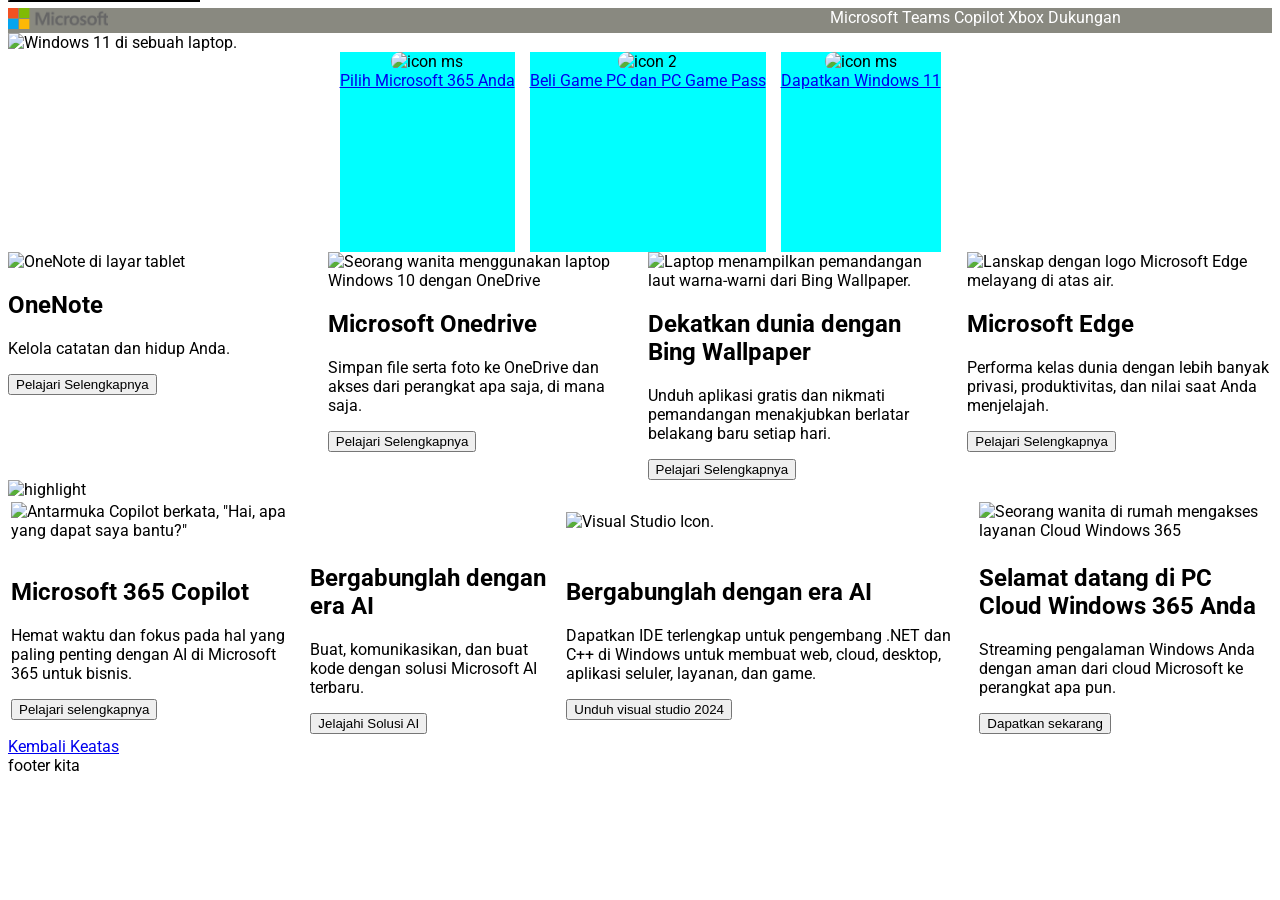
==== index.html @ b046ab96 "Add files via upload" ====
<!doctype html>
<html lang="en">
	<head>
		<meta charset="UTF-8" />
		<meta name="viewport" content="width=device-width, initial-scale=1.0" />
		<meta name="description" content="jsfdjshfjfhfhfhfjshhjdfjh" />
		<meta name="author" content="calandra" />

		<link
			rel="apple-touch-icon"
			sizes="180x180"
			href="assets/image/favicon/apple-touch-icon.png"
		/>
		<link
			rel="icon"
			type="image/png"
			sizes="32x32"
			href="assets/image/favicon/favicon-32x32.png"
		/>
		<link
			rel="icon"
			type="image/png"
			sizes="16x16"
			href="assets/image/favicon/favicon-16x16.png"
		/>
		<link rel="manifest" href="/site.webmanifest" />
		<link rel="preconnect" href="https://fonts.googleapis.com" />
		<link rel="preconnect" href="https://fonts.gstatic.com" crossorigin />
		<link
			href="https://fonts.googleapis.com/css2?family=Roboto:ital,wght@0,100..900;1,100..900&display=swap"
			rel="stylesheet"
		/>
		<style>
			.bgabu {
				background-color: #898980;
			}
			.tombol {
				background-color: blue;
				color: white;
			}
			.tombol:hover {
				background-color: red;
				color: white;
			}

			.navbar {
				display: flex;
			}

			.kiri {
				width: 25%;
			}

			.tengah {
				width: 40%;
			}

			.kanan {
				width: 35%;
			}

			#product {
				display: flex;
				justify-content: center;
				align-items: center;
				gap: 15px;
			}

			.card {
				background-color: aqua;
				height: 200px;
				text-align: center;
			}

			.card img {
				height: 100px;
				border-radius: 10px;
			}
			#blog {
				display: flex;
				gap: 15px;
			}
			.blogcontent {
				width: 25%;
			}

			#banner {
				position: relative; /*Kunci*/
			}

			.img-banner {
				width: 100%;
				display: block; /*Kunci*/
			}

			.img-caption {
				position: absolute; /*Kunci*/
				bottom: 50px;
				color: red;
				font-size: 16px;
				z-index: 1; /*Kunci*/
			}
		</style>
	</head>
	<body style="font-family: roboto">
		<header class="bgabu">
			<nav class="navbar">
				<div class="kiri">
					<img
						src="assets/image/logo-microsoft.png"
						alt="logo microsoft"
						width="100px"
					/>
				</div>

				<div class="tengah"></div>

				<div class="kanan">
					<span
						><a
							href="https://www.microsoft.com/id-id/microsoft-365"
							style="color: white; text-decoration: none"
							>Microsoft</a
						>
					</span>
					<span
						><a
							href="https://www.microsoft.com/en/microsoft-teams/group-chat-software"
							target="_blank"
							style="color: white; text-decoration: none"
							>Teams</a
						></span
					>
					<span
						><a
							href="https://www.microsoft.com/en/microsoft-teams/group-chat-software"
							target="_blank"
							style="color: white; text-decoration: none"
							>Copilot</a
						></span
					>
					<span
						><a
							href="https://www.microsoft.com/en/microsoft-teams/group-chat-software"
							target="_blank"
							style="color: white; text-decoration: none"
							>Xbox</a
						></span
					>
					<span
						><a
							href="https://www.microsoft.com/en/microsoft-teams/group-chat-software"
							target="_blank"
							style="color: white; text-decoration: none"
							>Dukungan</a
						></span
					>
				</div>
			</nav>
		</header>

		<section id="banner">
			<img
				src="https://cdn-dynmedia-1.microsoft.com/is/image/microsoftcorp/Highlight-Hero-Windows11-GlobalLaunch:VP2-859x540"
				alt="Windows 11 di sebuah laptop."
				class="img-banner"
			/>
			<div class="img-caption">
				<h1>
					Dirancang untuk saat ini <br />
					dan masa mendatang
				</h1>
				<p>
					Generasi terbaru dari game. Tujuanmu. Teman dan keluarga. Windows 11
					diciptakan agar Anda lebih dekat dengan semua orang yang Anda sayangi.
				</p>
				<button type="button" class="tombol">
					Periksa apakah PC anda siap
				</button>
			</div>
		</section>

		<section id="product">
			<div class="card">
				<img
					src="https://cdn-dynmedia-1.microsoft.com/is/content/microsoftcorp/Link-List-Icons-Microsoft-365?wid=40&hei=40"
					alt="icon ms"
					width="40px"
					height="40px"
				/>
				<div class="caption">
					<a
						href="https://www.microsoft.com/en-gb/windows/get-windows-11?icid=MSCOM_QL_Windows&r=1"
						>Pilih Microsoft 365 Anda</a
					>
				</div>
			</div>
			<div class="card">
				<img
					src="https://cdn-dynmedia-1.microsoft.com/is/image/microsoftcorp/QuickLink-Controller-with-Badge-80x80?wid=40&hei=40"
					alt="icon 2"
					width="40px"
					height="40px"
				/>
				<div class="caption">
					<a
						href="https://www.microsoft.com/en-gb/windows/get-windows-11?icid=MSCOM_QL_Windows&r=1"
						>Beli Game PC dan PC Game Pass</a
					>
				</div>
			</div>
			<div class="card">
				<img
					src="https://cdn-dynmedia-1.microsoft.com/is/content/microsoftcorp/Link-List-Icons-Microsoft-365?wid=40&hei=40"
					alt="icon ms"
					width="40px"
					height="40px"
				/>
				<div class="caption">
					<a
						href="https://www.microsoft.com/id-id/windows/get-windows-11?icid=MSCOM_QL_Windows"
						>Dapatkan Windows 11</a
					>
				</div>
			</div>
		</section>

		<section id="blog">
			<div class="blogcontent">
				<img
					src="https://cdn-dynmedia-1.microsoft.com/is/image/microsoftcorp/Content-Card-PC-SMB-OneNote?wid=406&amp;hei=230&amp;fit=crop&amp;resSharp=1"
					alt="OneNote di layar tablet"
				/>
				<div class="blogsub">
					<h2>OneNote</h2>
					<p>Kelola catatan dan hidup Anda.</p>
					<input type="button" value="Pelajari Selengkapnya" />
				</div>
			</div>
			<div class="blogcontent">
				<img
					src="https://cdn-dynmedia-1.microsoft.com/is/image/microsoftcorp/gldn-Soft-CP-OneDriveCampaignRefresh-2?wid=406&amp;hei=230&amp;fit=crop&amp;resSharp=1"
					alt="Seorang wanita menggunakan laptop Windows 10 dengan OneDrive"
				/>
				<div class="blogsub">
					<h2>Microsoft Onedrive</h2>
					<p>
						Simpan file serta foto ke OneDrive dan akses dari perangkat apa
						saja, di mana saja.
					</p>
					<input type="button" value="Pelajari Selengkapnya" />
				</div>
			</div>
			<div class="blogcontent">
				<img
					src="https://cdn-dynmedia-1.microsoft.com/is/image/microsoftcorp/Content-Card-Bing-Wallpaper-Giants-Causeway?wid=406&amp;hei=230&amp;fit=crop&amp;resSharp=1"
					alt="Laptop menampilkan pemandangan laut warna-warni dari Bing Wallpaper."
				/>
				<div class="blogsub">
					<h2>Dekatkan dunia dengan Bing Wallpaper</h2>
					<p>
						Unduh aplikasi gratis dan nikmati pemandangan menakjubkan berlatar
						belakang baru setiap hari.
					</p>
					<input type="button" value="Pelajari Selengkapnya" />
				</div>
			</div>
			<div class="blogcontent">
				<img
					src="https://cdn-dynmedia-1.microsoft.com/is/image/microsoftcorp/gldn-MSFT-CP-Edge?wid=406&amp;hei=230&amp;fit=crop&amp;resSharp=1"
					alt="Lanskap dengan logo Microsoft Edge melayang di atas air."
				/>
				<div class="blogsub">
					<h2>Microsoft Edge</h2>
					<p>
						Performa kelas dunia dengan lebih banyak privasi, produktivitas, dan
						nilai saat Anda menjelajah.
					</p>
					<input type="button" value="Pelajari Selengkapnya" />
				</div>
			</div>
		</section>
		<section id="highlight">
			<img
				src="https://cdn-dynmedia-1.microsoft.com/is/image/microsoftcorp/Highlight-Content-Card-PC-Game-Pass-Spring-2023:VP2-859x540"
				alt="highlight"
				width="100%"
			/>
		</section>
		<section id="bisnis">
			<table>
				<tr>
					<td>
						<img
							src="https://cdn-dynmedia-1.microsoft.com/is/image/microsoftcorp/Content-Card-Microsoft-365-Copilot-COMMR-0625?wid=406&amp;hei=230&amp;fit=crop&amp;resSharp=1"
							alt='Antarmuka Copilot berkata, "Hai, apa yang dapat saya bantu?"'
						/>
					</td>
					<td>
						<img
							src="https://cdn-dynmedia-1.microsoft.com/is/image/microsoftcorp/Content-Card-Azure-AI-Bloom?wid=406&amp;hei=230&amp;fit=crop&amp;resSharp=1"
							alt=""
						/>
					</td>
					<td>
						<img
							src="https://cdn-dynmedia-1.microsoft.com/is/image/microsoftcorp/Content-Card-Visual-Studio-Icon?wid=406&amp;hei=230&amp;fit=crop&amp;resSharp=1"
							alt="Visual Studio Icon."
						/>
					</td>
					<td>
						<img
							src="https://cdn-dynmedia-1.microsoft.com/is/image/microsoftcorp/JIC-DPS-CP01?wid=406&amp;hei=230&amp;fit=crop&amp;resSharp=1"
							alt="Seorang wanita di rumah mengakses layanan Cloud Windows 365"
						/>
					</td>
				</tr>
				<tr>
					<td>
						<h2>Microsoft 365 Copilot</h2>
						<p>
							Hemat waktu dan fokus pada hal yang paling penting dengan AI di
							Microsoft 365 untuk bisnis.
						</p>
						<input type="button" value="Pelajari selengkapnya" />
					</td>
					<td>
						<h2>Bergabunglah dengan era AI</h2>
						<p>
							Buat, komunikasikan, dan buat kode dengan solusi Microsoft AI
							terbaru.
						</p>
						<input type="button" value="Jelajahi Solusi AI" />
					</td>
					<td>
						<h2>Bergabunglah dengan era AI</h2>
						<p>
							Dapatkan IDE terlengkap untuk pengembang .NET dan C++ di Windows
							untuk membuat web, cloud, desktop, aplikasi seluler, layanan, dan
							game.
						</p>
						<input type="button" value="Unduh visual studio 2024" />
					</td>
					<td>
						<h2>Selamat datang di PC Cloud Windows 365 Anda</h2>
						<p>
							Streaming pengalaman Windows Anda dengan aman dari cloud Microsoft
							ke perangkat apa pun.
						</p>
						<input type="button" value="Dapatkan sekarang" />
					</td>
				</tr>
			</table>
		</section>
		<a href="#banner">Kembali Keatas</a>
		<footer>footer kita</footer>
	</body>
</html>
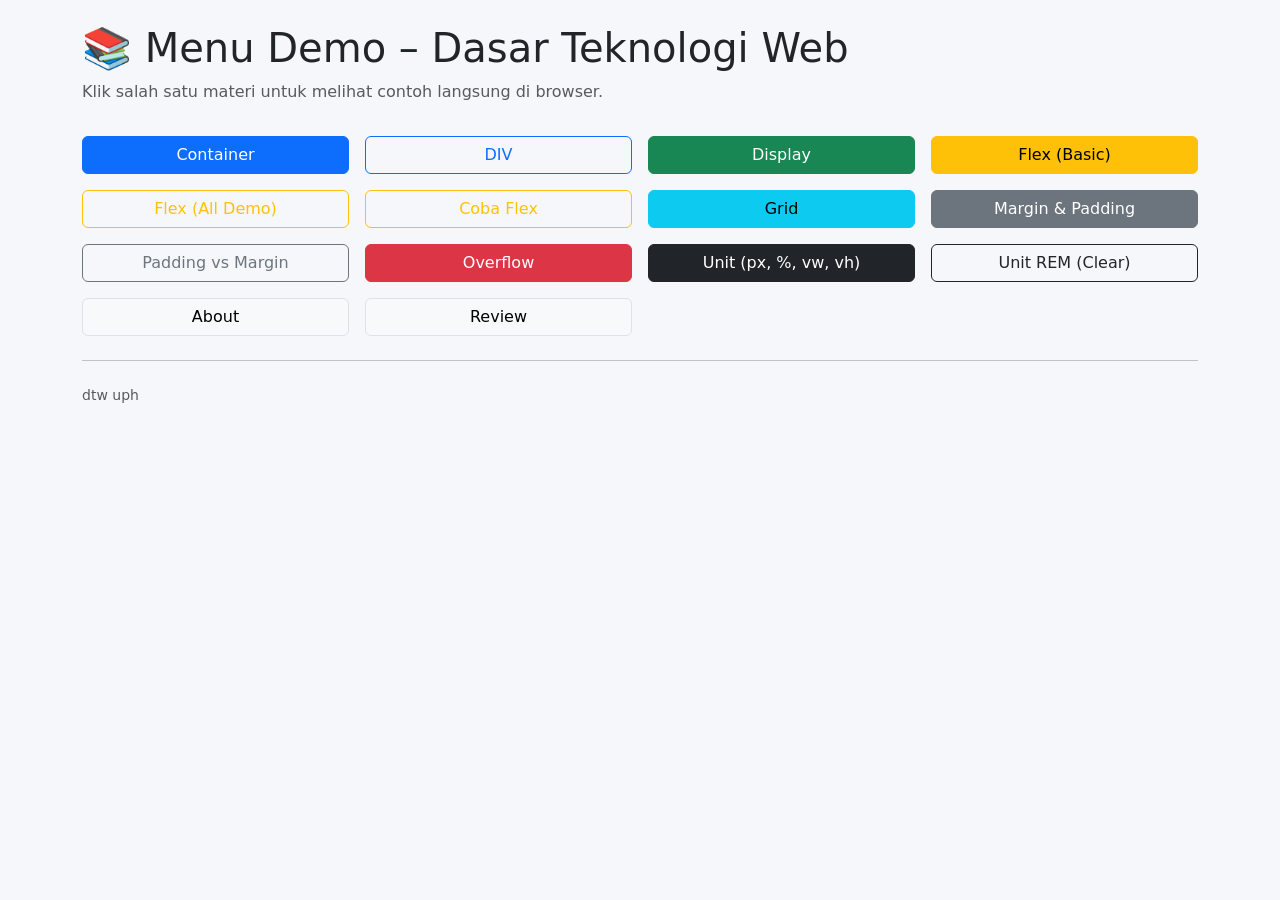
==== commit 092832e6: "Update index.html" ====
--- a/index.html
+++ b/index.html
@@ -1,358 +1,110 @@
 <!doctype html>
-<html lang="en">
+<html lang="id">
 	<head>
 		<meta charset="UTF-8" />
-		<meta name="viewport" content="width=device-width, initial-scale=1.0" />
-		<meta name="description" content="jsfdjshfjfhfhfhfjshhjdfjh" />
-		<meta name="author" content="calandra" />
+		<meta name="viewport" content="width=device-width, initial-scale=1" />
+		<title>Menu Demo Dasar Teknologi Web</title>
 
+		<!-- Bootstrap 5.3 CDN -->
 		<link
-			rel="apple-touch-icon"
-			sizes="180x180"
-			href="assets/image/favicon/apple-touch-icon.png"
-		/>
-		<link
-			rel="icon"
-			type="image/png"
-			sizes="32x32"
-			href="assets/image/favicon/favicon-32x32.png"
-		/>
-		<link
-			rel="icon"
-			type="image/png"
-			sizes="16x16"
-			href="assets/image/favicon/favicon-16x16.png"
-		/>
-		<link rel="manifest" href="/site.webmanifest" />
-		<link rel="preconnect" href="https://fonts.googleapis.com" />
-		<link rel="preconnect" href="https://fonts.gstatic.com" crossorigin />
-		<link
-			href="https://fonts.googleapis.com/css2?family=Roboto:ital,wght@0,100..900;1,100..900&display=swap"
+			href="https://cdn.jsdelivr.net/npm/bootstrap@5.3.2/dist/css/bootstrap.min.css"
 			rel="stylesheet"
 		/>
+
 		<style>
-			.bgabu {
-				background-color: #898980;
+			body {
+				background: #f6f7fb;
 			}
-			.tombol {
-				background-color: blue;
-				color: white;
+			.card-menu {
+				transition:
+					transform 0.15s ease,
+					box-shadow 0.15s ease;
 			}
-			.tombol:hover {
-				background-color: red;
-				color: white;
-			}
-
-			.navbar {
-				display: flex;
-			}
-
-			.kiri {
-				width: 25%;
-			}
-
-			.tengah {
-				width: 40%;
-			}
-
-			.kanan {
-				width: 35%;
-			}
-
-			#product {
-				display: flex;
-				justify-content: center;
-				align-items: center;
-				gap: 15px;
-			}
-
-			.card {
-				background-color: aqua;
-				height: 200px;
-				text-align: center;
-			}
-
-			.card img {
-				height: 100px;
-				border-radius: 10px;
-			}
-			#blog {
-				display: flex;
-				gap: 15px;
-			}
-			.blogcontent {
-				width: 25%;
-			}
-
-			#banner {
-				position: relative; /*Kunci*/
-			}
-
-			.img-banner {
-				width: 100%;
-				display: block; /*Kunci*/
-			}
-
-			.img-caption {
-				position: absolute; /*Kunci*/
-				bottom: 50px;
-				color: red;
-				font-size: 16px;
-				z-index: 1; /*Kunci*/
+			.card-menu:hover {
+				transform: translateY(-4px);
+				box-shadow: 0 8px 20px rgba(0, 0, 0, 0.12);
 			}
 		</style>
 	</head>
-	<body style="font-family: roboto">
-		<header class="bgabu">
-			<nav class="navbar">
-				<div class="kiri">
-					<img
-						src="assets/image/logo-microsoft.png"
-						alt="logo microsoft"
-						width="100px"
-					/>
+	<body>
+		<div class="container py-4">
+			<h1 class="mb-2">📚 Menu Demo – Dasar Teknologi Web</h1>
+			<p class="text-muted">
+				Klik salah satu materi untuk melihat contoh langsung di browser.
+			</p>
+
+			<div class="row g-3 mt-3">
+				<!-- Basic -->
+				<div class="col-6 col-md-4 col-lg-3">
+					<a href="container.html" class="btn btn-primary w-100">Container</a>
+				</div>
+				<div class="col-6 col-md-4 col-lg-3">
+					<a href="div.html" class="btn btn-outline-primary w-100">DIV</a>
+				</div>
+				<div class="col-6 col-md-4 col-lg-3">
+					<a href="display.html" class="btn btn-success w-100">Display</a>
 				</div>
 
-				<div class="tengah"></div>
-
-				<div class="kanan">
-					<span
-						><a
-							href="https://www.microsoft.com/id-id/microsoft-365"
-							style="color: white; text-decoration: none"
-							>Microsoft</a
-						>
-					</span>
-					<span
-						><a
-							href="https://www.microsoft.com/en/microsoft-teams/group-chat-software"
-							target="_blank"
-							style="color: white; text-decoration: none"
-							>Teams</a
-						></span
-					>
-					<span
-						><a
-							href="https://www.microsoft.com/en/microsoft-teams/group-chat-software"
-							target="_blank"
-							style="color: white; text-decoration: none"
-							>Copilot</a
-						></span
-					>
-					<span
-						><a
-							href="https://www.microsoft.com/en/microsoft-teams/group-chat-software"
-							target="_blank"
-							style="color: white; text-decoration: none"
-							>Xbox</a
-						></span
-					>
-					<span
-						><a
-							href="https://www.microsoft.com/en/microsoft-teams/group-chat-software"
-							target="_blank"
-							style="color: white; text-decoration: none"
-							>Dukungan</a
-						></span
+				<!-- Layout -->
+				<div class="col-6 col-md-4 col-lg-3">
+					<a href="flex.html" class="btn btn-warning w-100">Flex (Basic)</a>
+				</div>
+				<div class="col-6 col-md-4 col-lg-3">
+					<a href="flex-all.html" class="btn btn-outline-warning w-100"
+						>Flex (All Demo)</a
 					>
 				</div>
-			</nav>
-		</header>
-
-		<section id="banner">
-			<img
-				src="https://cdn-dynmedia-1.microsoft.com/is/image/microsoftcorp/Highlight-Hero-Windows11-GlobalLaunch:VP2-859x540"
-				alt="Windows 11 di sebuah laptop."
-				class="img-banner"
-			/>
-			<div class="img-caption">
-				<h1>
-					Dirancang untuk saat ini <br />
-					dan masa mendatang
-				</h1>
-				<p>
-					Generasi terbaru dari game. Tujuanmu. Teman dan keluarga. Windows 11
-					diciptakan agar Anda lebih dekat dengan semua orang yang Anda sayangi.
-				</p>
-				<button type="button" class="tombol">
-					Periksa apakah PC anda siap
-				</button>
-			</div>
-		</section>
-
-		<section id="product">
-			<div class="card">
-				<img
-					src="https://cdn-dynmedia-1.microsoft.com/is/content/microsoftcorp/Link-List-Icons-Microsoft-365?wid=40&hei=40"
-					alt="icon ms"
-					width="40px"
-					height="40px"
-				/>
-				<div class="caption">
-					<a
-						href="https://www.microsoft.com/en-gb/windows/get-windows-11?icid=MSCOM_QL_Windows&r=1"
-						>Pilih Microsoft 365 Anda</a
+				<div class="col-6 col-md-4 col-lg-3">
+					<a href="cobaflex.html" class="btn btn-outline-warning w-100"
+						>Coba Flex</a
 					>
 				</div>
-			</div>
-			<div class="card">
-				<img
-					src="https://cdn-dynmedia-1.microsoft.com/is/image/microsoftcorp/QuickLink-Controller-with-Badge-80x80?wid=40&hei=40"
-					alt="icon 2"
-					width="40px"
-					height="40px"
-				/>
-				<div class="caption">
-					<a
-						href="https://www.microsoft.com/en-gb/windows/get-windows-11?icid=MSCOM_QL_Windows&r=1"
-						>Beli Game PC dan PC Game Pass</a
+				<div class="col-6 col-md-4 col-lg-3">
+					<a href="grid.html" class="btn btn-info w-100">Grid</a>
+				</div>
+
+				<!-- Spacing -->
+				<div class="col-6 col-md-4 col-lg-3">
+					<a href="margin-padding.html" class="btn btn-secondary w-100"
+						>Margin & Padding</a
 					>
 				</div>
-			</div>
-			<div class="card">
-				<img
-					src="https://cdn-dynmedia-1.microsoft.com/is/content/microsoftcorp/Link-List-Icons-Microsoft-365?wid=40&hei=40"
-					alt="icon ms"
-					width="40px"
-					height="40px"
-				/>
-				<div class="caption">
-					<a
-						href="https://www.microsoft.com/id-id/windows/get-windows-11?icid=MSCOM_QL_Windows"
-						>Dapatkan Windows 11</a
+				<div class="col-6 col-md-4 col-lg-3">
+					<a href="padding-margin.html" class="btn btn-outline-secondary w-100"
+						>Padding vs Margin</a
 					>
 				</div>
-			</div>
-		</section>
 
-		<section id="blog">
-			<div class="blogcontent">
-				<img
-					src="https://cdn-dynmedia-1.microsoft.com/is/image/microsoftcorp/Content-Card-PC-SMB-OneNote?wid=406&amp;hei=230&amp;fit=crop&amp;resSharp=1"
-					alt="OneNote di layar tablet"
-				/>
-				<div class="blogsub">
-					<h2>OneNote</h2>
-					<p>Kelola catatan dan hidup Anda.</p>
-					<input type="button" value="Pelajari Selengkapnya" />
+				<!-- Others -->
+				<div class="col-6 col-md-4 col-lg-3">
+					<a href="overflow.html" class="btn btn-danger w-100">Overflow</a>
+				</div>
+				<div class="col-6 col-md-4 col-lg-3">
+					<a href="unit.html" class="btn btn-dark w-100"
+						>Unit (px, %, vw, vh)</a
+					>
+				</div>
+				<div class="col-6 col-md-4 col-lg-3">
+					<a href="unit-rem.html" class="btn btn-outline-dark w-100"
+						>Unit REM (Clear)</a
+					>
+				</div>
+
+				<!-- Pages -->
+				<div class="col-6 col-md-4 col-lg-3">
+					<a href="about.html" class="btn btn-light border w-100">About</a>
+				</div>
+				<div class="col-6 col-md-4 col-lg-3">
+					<a href="review.html" class="btn btn-light border w-100">Review</a>
 				</div>
 			</div>
-			<div class="blogcontent">
-				<img
-					src="https://cdn-dynmedia-1.microsoft.com/is/image/microsoftcorp/gldn-Soft-CP-OneDriveCampaignRefresh-2?wid=406&amp;hei=230&amp;fit=crop&amp;resSharp=1"
-					alt="Seorang wanita menggunakan laptop Windows 10 dengan OneDrive"
-				/>
-				<div class="blogsub">
-					<h2>Microsoft Onedrive</h2>
-					<p>
-						Simpan file serta foto ke OneDrive dan akses dari perangkat apa
-						saja, di mana saja.
-					</p>
-					<input type="button" value="Pelajari Selengkapnya" />
-				</div>
-			</div>
-			<div class="blogcontent">
-				<img
-					src="https://cdn-dynmedia-1.microsoft.com/is/image/microsoftcorp/Content-Card-Bing-Wallpaper-Giants-Causeway?wid=406&amp;hei=230&amp;fit=crop&amp;resSharp=1"
-					alt="Laptop menampilkan pemandangan laut warna-warni dari Bing Wallpaper."
-				/>
-				<div class="blogsub">
-					<h2>Dekatkan dunia dengan Bing Wallpaper</h2>
-					<p>
-						Unduh aplikasi gratis dan nikmati pemandangan menakjubkan berlatar
-						belakang baru setiap hari.
-					</p>
-					<input type="button" value="Pelajari Selengkapnya" />
-				</div>
-			</div>
-			<div class="blogcontent">
-				<img
-					src="https://cdn-dynmedia-1.microsoft.com/is/image/microsoftcorp/gldn-MSFT-CP-Edge?wid=406&amp;hei=230&amp;fit=crop&amp;resSharp=1"
-					alt="Lanskap dengan logo Microsoft Edge melayang di atas air."
-				/>
-				<div class="blogsub">
-					<h2>Microsoft Edge</h2>
-					<p>
-						Performa kelas dunia dengan lebih banyak privasi, produktivitas, dan
-						nilai saat Anda menjelajah.
-					</p>
-					<input type="button" value="Pelajari Selengkapnya" />
-				</div>
-			</div>
-		</section>
-		<section id="highlight">
-			<img
-				src="https://cdn-dynmedia-1.microsoft.com/is/image/microsoftcorp/Highlight-Content-Card-PC-Game-Pass-Spring-2023:VP2-859x540"
-				alt="highlight"
-				width="100%"
-			/>
-		</section>
-		<section id="bisnis">
-			<table>
-				<tr>
-					<td>
-						<img
-							src="https://cdn-dynmedia-1.microsoft.com/is/image/microsoftcorp/Content-Card-Microsoft-365-Copilot-COMMR-0625?wid=406&amp;hei=230&amp;fit=crop&amp;resSharp=1"
-							alt='Antarmuka Copilot berkata, "Hai, apa yang dapat saya bantu?"'
-						/>
-					</td>
-					<td>
-						<img
-							src="https://cdn-dynmedia-1.microsoft.com/is/image/microsoftcorp/Content-Card-Azure-AI-Bloom?wid=406&amp;hei=230&amp;fit=crop&amp;resSharp=1"
-							alt=""
-						/>
-					</td>
-					<td>
-						<img
-							src="https://cdn-dynmedia-1.microsoft.com/is/image/microsoftcorp/Content-Card-Visual-Studio-Icon?wid=406&amp;hei=230&amp;fit=crop&amp;resSharp=1"
-							alt="Visual Studio Icon."
-						/>
-					</td>
-					<td>
-						<img
-							src="https://cdn-dynmedia-1.microsoft.com/is/image/microsoftcorp/JIC-DPS-CP01?wid=406&amp;hei=230&amp;fit=crop&amp;resSharp=1"
-							alt="Seorang wanita di rumah mengakses layanan Cloud Windows 365"
-						/>
-					</td>
-				</tr>
-				<tr>
-					<td>
-						<h2>Microsoft 365 Copilot</h2>
-						<p>
-							Hemat waktu dan fokus pada hal yang paling penting dengan AI di
-							Microsoft 365 untuk bisnis.
-						</p>
-						<input type="button" value="Pelajari selengkapnya" />
-					</td>
-					<td>
-						<h2>Bergabunglah dengan era AI</h2>
-						<p>
-							Buat, komunikasikan, dan buat kode dengan solusi Microsoft AI
-							terbaru.
-						</p>
-						<input type="button" value="Jelajahi Solusi AI" />
-					</td>
-					<td>
-						<h2>Bergabunglah dengan era AI</h2>
-						<p>
-							Dapatkan IDE terlengkap untuk pengembang .NET dan C++ di Windows
-							untuk membuat web, cloud, desktop, aplikasi seluler, layanan, dan
-							game.
-						</p>
-						<input type="button" value="Unduh visual studio 2024" />
-					</td>
-					<td>
-						<h2>Selamat datang di PC Cloud Windows 365 Anda</h2>
-						<p>
-							Streaming pengalaman Windows Anda dengan aman dari cloud Microsoft
-							ke perangkat apa pun.
-						</p>
-						<input type="button" value="Dapatkan sekarang" />
-					</td>
-				</tr>
-			</table>
-		</section>
-		<a href="#banner">Kembali Keatas</a>
-		<footer>footer kita</footer>
+
+			<hr class="my-4" />
+
+			<p class="text-muted small">dtw uph</p>
+		</div>
+
+		<!-- Bootstrap JS (optional) -->
+		<script src="https://cdn.jsdelivr.net/npm/bootstrap@5.3.2/dist/js/bootstrap.bundle.min.js"></script>
 	</body>
 </html>
